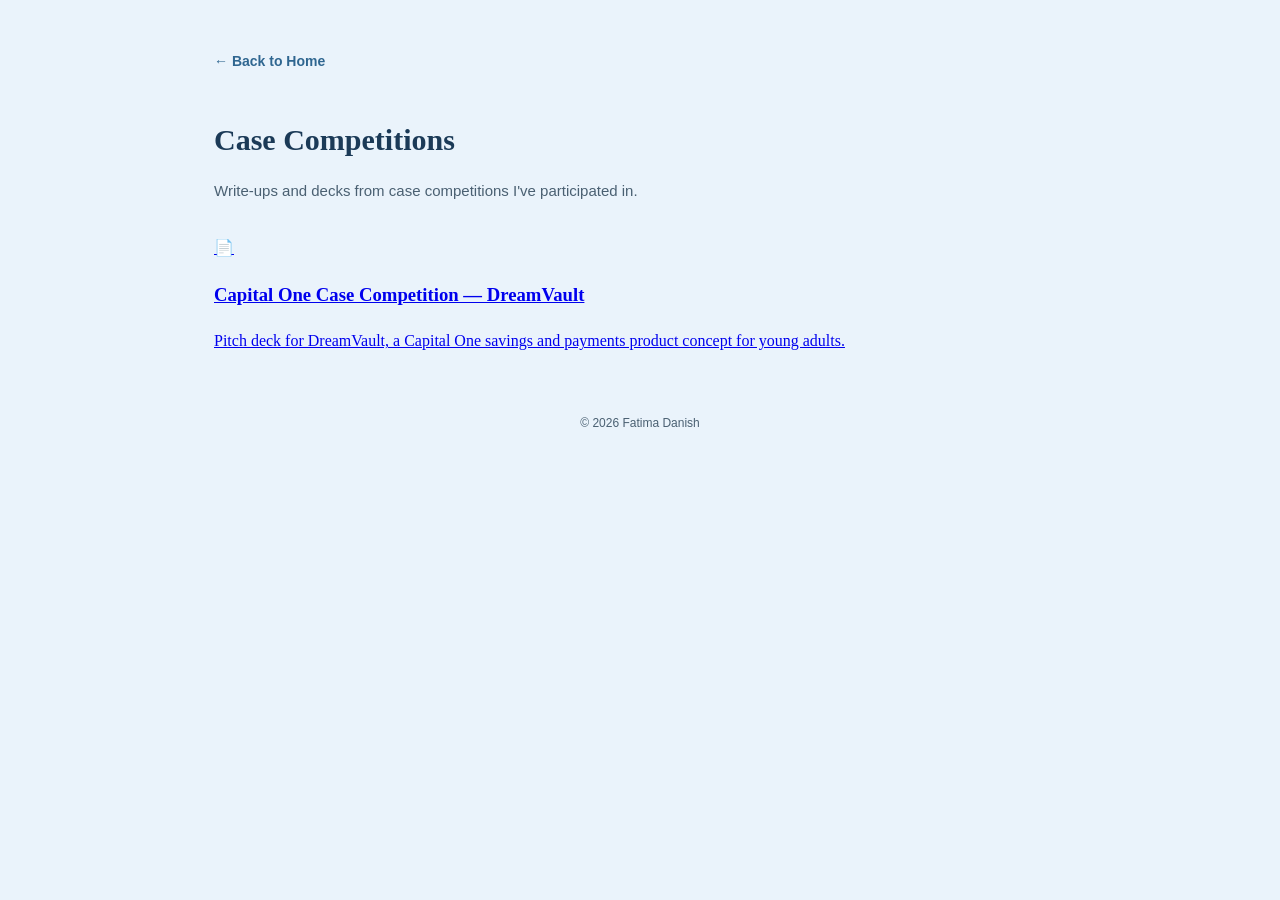
==== case-competitions.html @ 855d2761 "Add files via upload" ====
<!DOCTYPE html>
<html lang="en">
<head>
<meta charset="UTF-8">
<meta name="viewport" content="width=device-width, initial-scale=1.0">
<title>Case Competitions | Fatima Danish</title>
<link rel="stylesheet" href="style.css">
</head>
<body>
<div class="wrap">
  <a class="nav-back" href="index.html">&larr; Back to Home</a>
  <h1 class="page-title">Case Competitions</h1>
  <p class="page-intro">Write-ups and decks from case competitions I've participated in.</p>

  <a class="file-card" href="assets/Capital_One_Case_Comp_Pitch.pdf" target="_blank" rel="noopener">
    <span class="file-icon">📄</span>
    <div class="file-info">
      <h3>Capital One Case Competition &mdash; DreamVault</h3>
      <p>Pitch deck for DreamVault, a Capital One savings and payments product concept for young adults.</p>
    </div>
  </a>

  <footer>&copy; 2026 Fatima Danish</footer>
</div>
</body>
</html>
---- style.css ----
:root {
  --bg: #eaf3fb;
  --bg-card: #ffffff;
  --accent: #2f6690;
  --accent-dark: #1b3a57;
  --accent-light: #d3e6f5;
  --text: #1c2b36;
  --text-soft: #4a6072;
  --border: #c7ddef;
}

* { box-sizing: border-box; }

body {
  margin: 0;
  font-family: 'Georgia', 'Times New Roman', serif;
  background: var(--bg);
  color: var(--text);
  line-height: 1.6;
}

.wrap {
  max-width: 900px;
  margin: 0 auto;
  padding: 48px 24px 80px;
}

.nav-back {
  display: inline-block;
  margin-bottom: 24px;
  color: var(--accent);
  text-decoration: none;
  font-family: Arial, sans-serif;
  font-size: 14px;
  font-weight: 600;
}
.nav-back:hover { text-decoration: underline; }

.header {
  display: flex;
  align-items: center;
  gap: 28px;
  background: var(--bg-card);
  border: 1px solid var(--border);
  border-radius: 16px;
  padding: 32px;
  margin-bottom: 40px;
  box-shadow: 0 2px 10px rgba(47, 102, 144, 0.08);
}

.headshot {
  flex-shrink: 0;
  width: 130px;
  height: 130px;
  border-radius: 50%;
  background: var(--accent-light);
  border: 3px solid var(--accent);
  display: flex;
  align-items: center;
  justify-content: center;
  overflow: hidden;
  font-family: Arial, sans-serif;
  color: var(--accent-dark);
  font-size: 13px;
  text-align: center;
  padding: 6px;
}

.headshot img {
  width: 100%;
  height: 100%;
  object-fit: cover;
}

.about h1 {
  margin: 0 0 4px;
  font-size: 28px;
  color: var(--accent-dark);
}

.about .subtitle {
  font-family: Arial, sans-serif;
  font-size: 14px;
  color: var(--accent);
  font-weight: 600;
  letter-spacing: 0.03em;
  text-transform: uppercase;
  margin-bottom: 14px;
}

.about p {
  margin: 0;
  font-size: 15.5px;
  color: var(--text-soft);
}

.about a {
  color: var(--accent);
  font-weight: 600;
}

.section-title {
  font-family: Arial, sans-serif;
  font-size: 13px;
  font-weight: 700;
  letter-spacing: 0.08em;
  text-transform: uppercase;
  color: var(--accent);
  margin: 0 0 18px;
}

.folder-grid {
  display: grid;
  grid-template-columns: repeat(2, 1fr);
  gap: 20px;
}

.folder-card {
  display: block;
  text-decoration: none;
  background: var(--bg-card);
  border: 1px solid var(--border);
  border-radius: 14px;
  padding: 28px 24px;
  transition: transform 0.15s ease, box-shadow 0.15s ease, border-color 0.15s ease;
}

.folder-card:hover {
  transform: translateY(-3px);
  box-shadow: 0 8px 20px rgba(47, 102, 144, 0.15);
  border-color: var(--accent);
}

.folder-icon {
  font-size: 26px;
  margin-bottom: 12px;
  display: block;
}

.folder-card h2 {
  margin: 0 0 6px;
  font-size: 18px;
  color: var(--accent-dark);
}

.folder-card p {
  margin: 0;
  font-family: Arial, sans-serif;
  font-size: 13px;
  color: var(--text-soft);
}

.page-title {
  color: var(--accent-dark);
  font-size: 30px;
  margin-bottom: 8px;
}

.page-intro {
  color: var(--text-soft);
  font-size: 15px;
  margin-bottom: 32px;
  font-family: Arial, sans-serif;
}

.placeholder-box {
  background: var(--bg-card);
  border: 2px dashed var(--border);
  border-radius: 14px;
  padding: 40px 24px;
  text-align: center;
  color: var(--text-soft);
  font-family: Arial, sans-serif;
  font-size: 14px;
}

.placeholder-box strong {
  display: block;
  color: var(--accent);
  font-size: 15px;
  margin-bottom: 6px;
}

footer {
  margin-top: 60px;
  text-align: center;
  font-family: Arial, sans-serif;
  font-size: 12px;
  color: var(--text-soft);
}

@media (max-width: 600px) {
  .header { flex-direction: column; text-align: center; }
  .folder-grid { grid-template-columns: 1fr; }
}
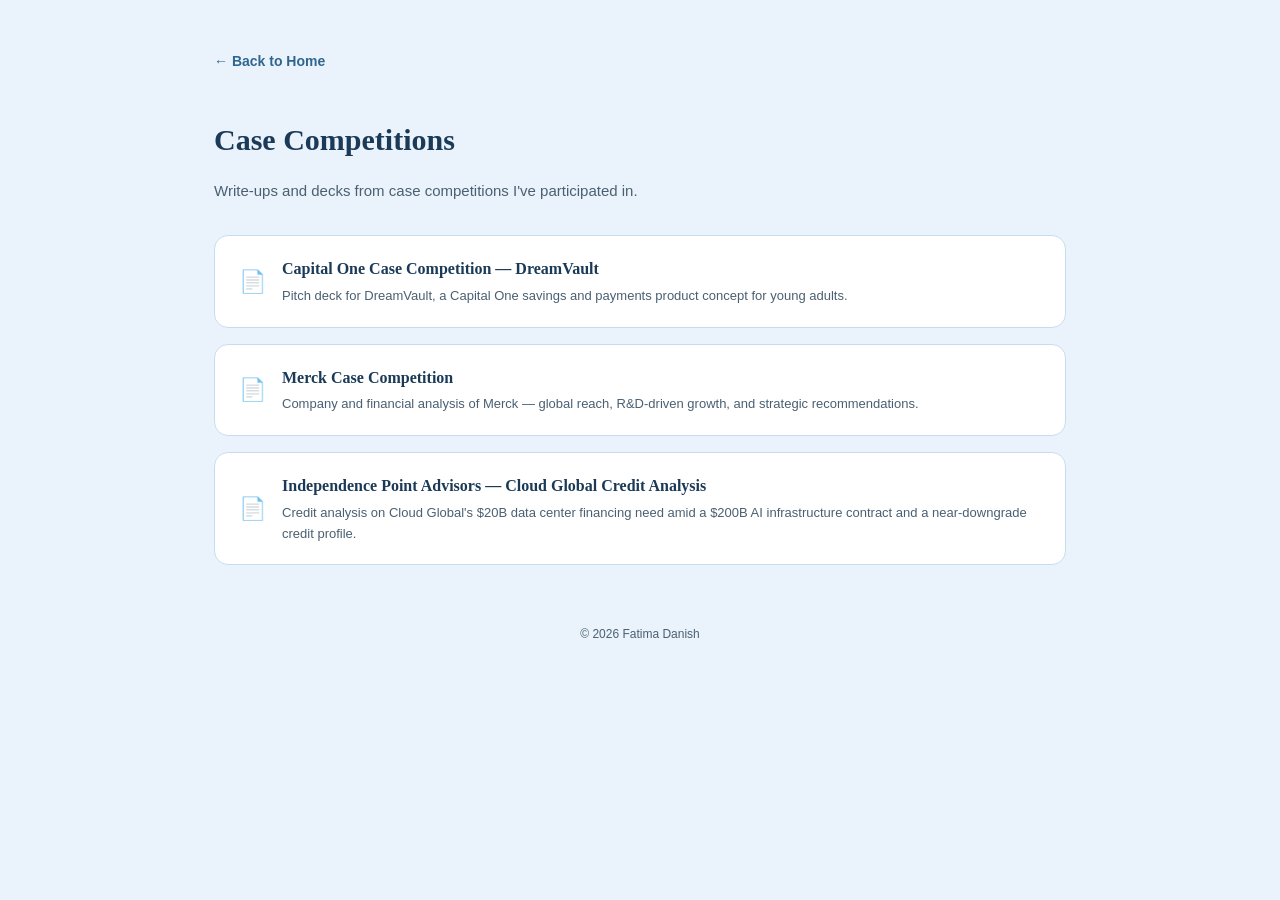
==== commit 6710f48b: "Rename case-competitions (1).html to case-competitions.html" ====
--- a/case-competitions.html
+++ b/case-competitions.html
@@ -20,6 +20,22 @@
     </div>
   </a>
 
+  <a class="file-card" href="assets/Merck_Case_Competition.pdf" target="_blank" rel="noopener">
+    <span class="file-icon">📄</span>
+    <div class="file-info">
+      <h3>Merck Case Competition</h3>
+      <p>Company and financial analysis of Merck &mdash; global reach, R&amp;D-driven growth, and strategic recommendations.</p>
+    </div>
+  </a>
+
+  <a class="file-card" href="assets/IPA_Cloud_Global_Case_Competition.pdf" target="_blank" rel="noopener">
+    <span class="file-icon">📄</span>
+    <div class="file-info">
+      <h3>Independence Point Advisors &mdash; Cloud Global Credit Analysis</h3>
+      <p>Credit analysis on Cloud Global's $20B data center financing need amid a $200B AI infrastructure contract and a near-downgrade credit profile.</p>
+    </div>
+  </a>
+
   <footer>&copy; 2026 Fatima Danish</footer>
 </div>
 </body>
--- a/style.css
+++ b/style.css
@@ -181,6 +181,42 @@
   margin-bottom: 6px;
 }
 
+.file-card {
+  display: flex;
+  align-items: center;
+  gap: 16px;
+  background: var(--bg-card);
+  border: 1px solid var(--border);
+  border-radius: 14px;
+  padding: 20px 24px;
+  text-decoration: none;
+  margin-bottom: 16px;
+  transition: box-shadow 0.15s ease, border-color 0.15s ease;
+}
+
+.file-card:hover {
+  box-shadow: 0 8px 20px rgba(47, 102, 144, 0.15);
+  border-color: var(--accent);
+}
+
+.file-icon {
+  font-size: 22px;
+  flex-shrink: 0;
+}
+
+.file-info h3 {
+  margin: 0 0 4px;
+  font-size: 16px;
+  color: var(--accent-dark);
+}
+
+.file-info p {
+  margin: 0;
+  font-family: Arial, sans-serif;
+  font-size: 13px;
+  color: var(--text-soft);
+}
+
 footer {
   margin-top: 60px;
   text-align: center;
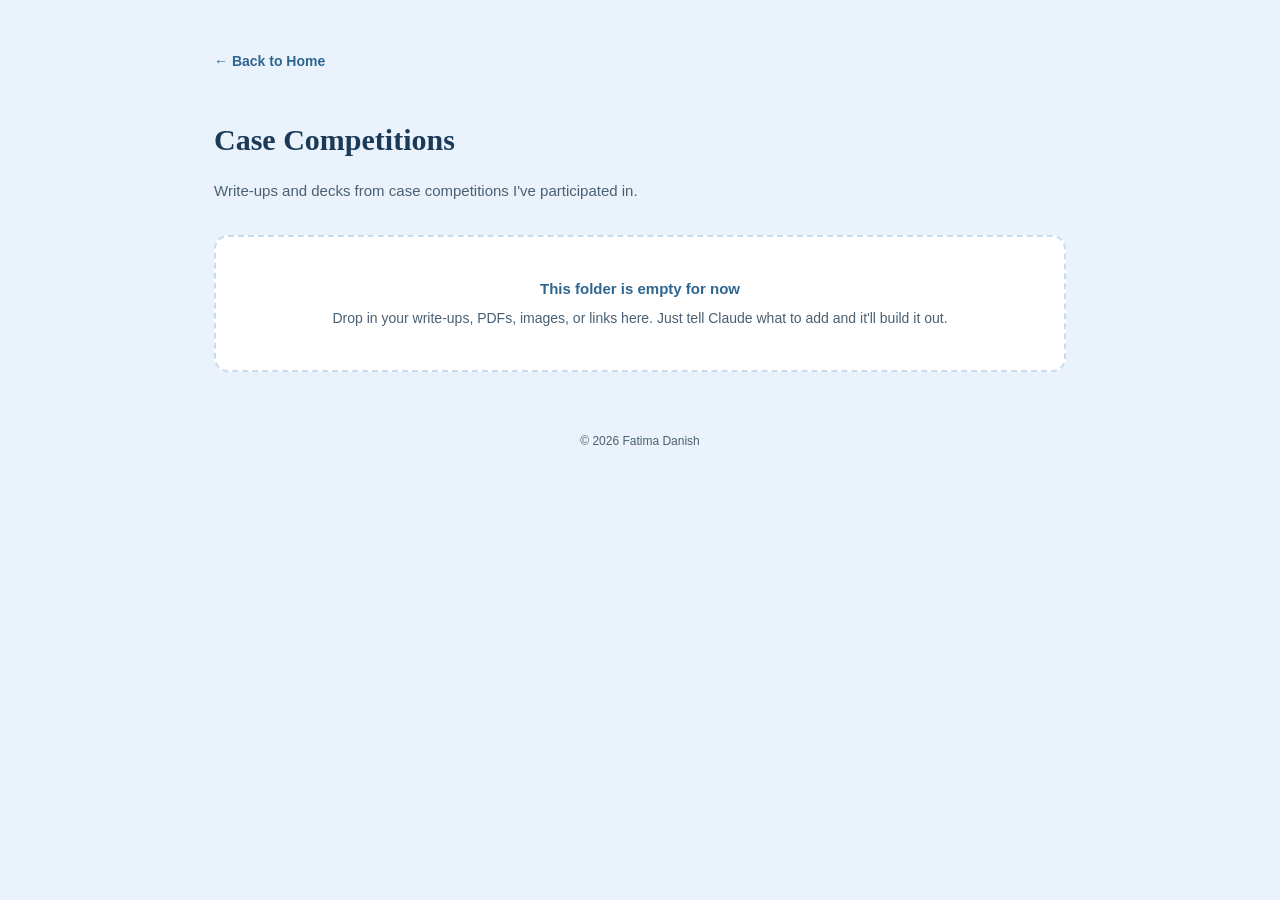
==== commit 99769cf6: "Remove case competition PDFs and reset page to empty state Co-Authored-By: Claude Sonnet 5 <noreply@" ====
--- a/case-competitions.html
+++ b/case-competitions.html
@@ -12,29 +12,10 @@
   <h1 class="page-title">Case Competitions</h1>
   <p class="page-intro">Write-ups and decks from case competitions I've participated in.</p>
 
-  <a class="file-card" href="assets/Capital_One_Case_Comp_Pitch.pdf" target="_blank" rel="noopener">
-    <span class="file-icon">📄</span>
-    <div class="file-info">
-      <h3>Capital One Case Competition &mdash; DreamVault</h3>
-      <p>Pitch deck for DreamVault, a Capital One savings and payments product concept for young adults.</p>
-    </div>
-  </a>
-
-  <a class="file-card" href="assets/Merck_Case_Competition.pdf" target="_blank" rel="noopener">
-    <span class="file-icon">📄</span>
-    <div class="file-info">
-      <h3>Merck Case Competition</h3>
-      <p>Company and financial analysis of Merck &mdash; global reach, R&amp;D-driven growth, and strategic recommendations.</p>
-    </div>
-  </a>
-
-  <a class="file-card" href="assets/IPA_Cloud_Global_Case_Competition.pdf" target="_blank" rel="noopener">
-    <span class="file-icon">📄</span>
-    <div class="file-info">
-      <h3>Independence Point Advisors &mdash; Cloud Global Credit Analysis</h3>
-      <p>Credit analysis on Cloud Global's $20B data center financing need amid a $200B AI infrastructure contract and a near-downgrade credit profile.</p>
-    </div>
-  </a>
+  <div class="placeholder-box">
+    <strong>This folder is empty for now</strong>
+    Drop in your write-ups, PDFs, images, or links here. Just tell Claude what to add and it'll build it out.
+  </div>
 
   <footer>&copy; 2026 Fatima Danish</footer>
 </div>
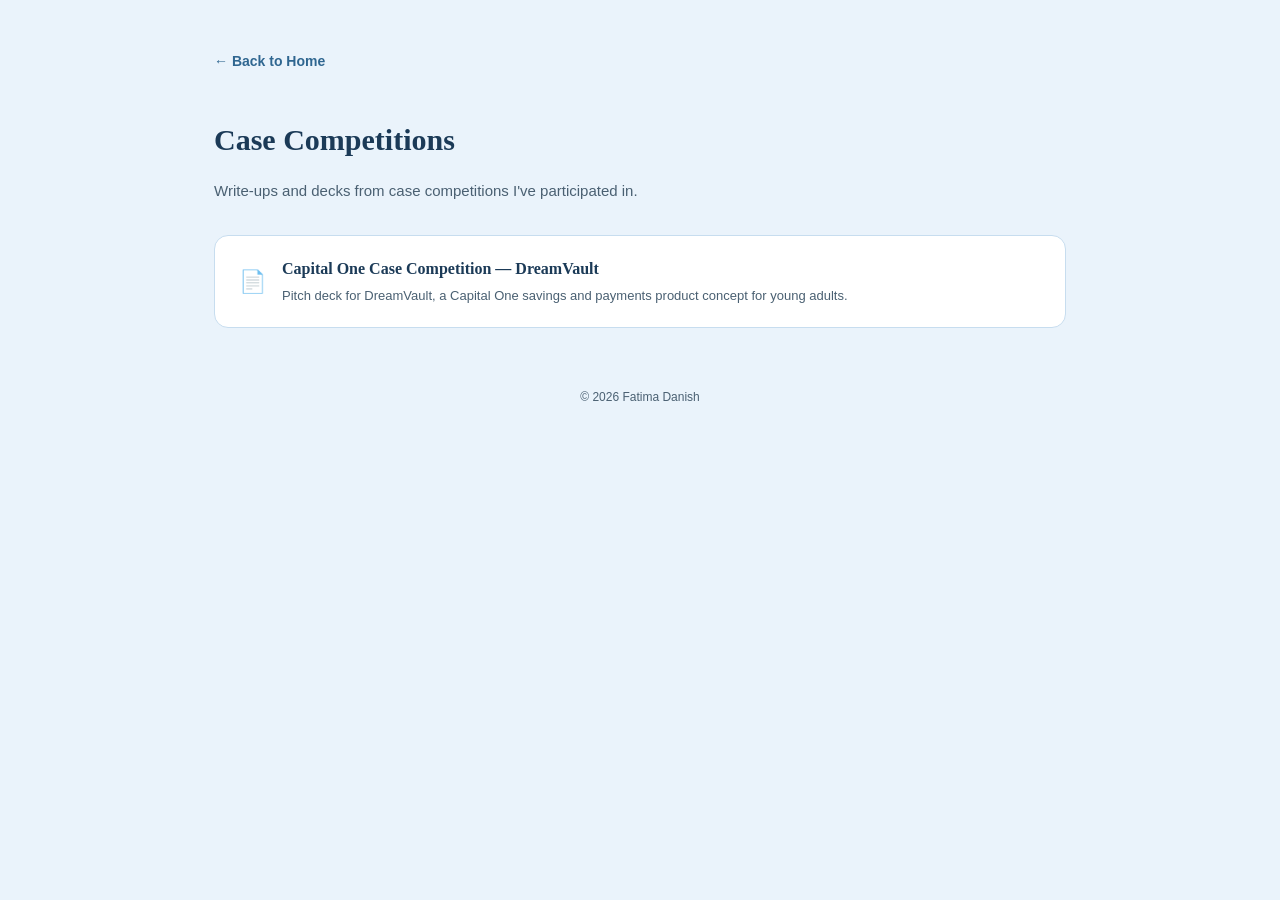
==== commit 1dce9f4c: "Re-add Capital One x Dream Vault card to Case Competitions Co-Authored-By: Claude Sonnet 5 <noreply@" ====
--- a/case-competitions.html
+++ b/case-competitions.html
@@ -12,10 +12,13 @@
   <h1 class="page-title">Case Competitions</h1>
   <p class="page-intro">Write-ups and decks from case competitions I've participated in.</p>
 
-  <div class="placeholder-box">
-    <strong>This folder is empty for now</strong>
-    Drop in your write-ups, PDFs, images, or links here. Just tell Claude what to add and it'll build it out.
-  </div>
+  <a class="file-card" href="assets/Capital%20One%20x%20Dream%20Vault.pdf" target="_blank" rel="noopener">
+    <span class="file-icon">📄</span>
+    <div class="file-info">
+      <h3>Capital One Case Competition &mdash; DreamVault</h3>
+      <p>Pitch deck for DreamVault, a Capital One savings and payments product concept for young adults.</p>
+    </div>
+  </a>
 
   <footer>&copy; 2026 Fatima Danish</footer>
 </div>
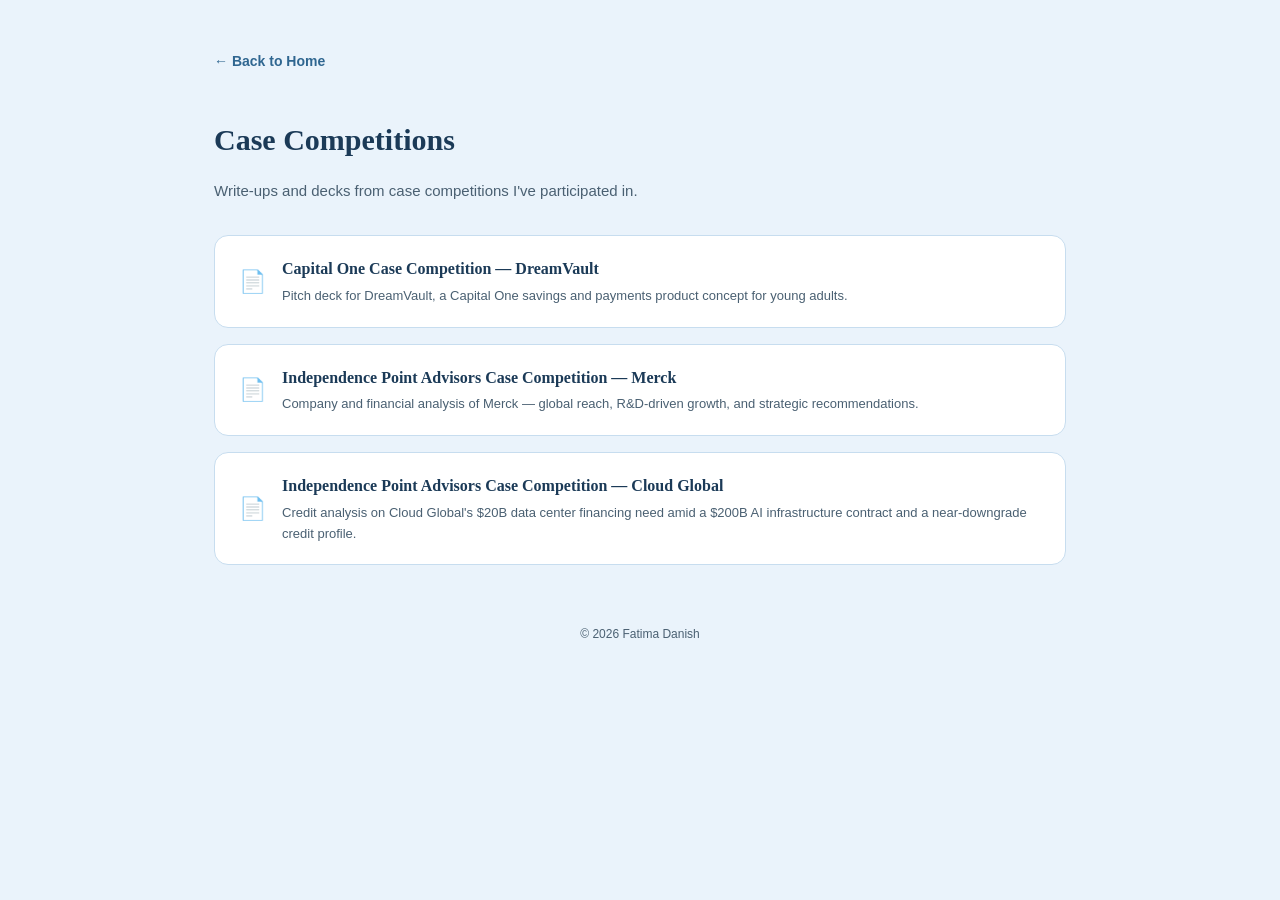
==== commit 0f53f042: "Add Merck and Cloud Global IPA case comp cards Co-Authored-By: Claude Sonnet 5 <noreply@anthropic.co" ====
--- a/case-competitions.html
+++ b/case-competitions.html
@@ -20,6 +20,22 @@
     </div>
   </a>
 
+  <a class="file-card" href="assets/Independence%20Point%20Advisors%20x%20Merck.pdf" target="_blank" rel="noopener">
+    <span class="file-icon">📄</span>
+    <div class="file-info">
+      <h3>Independence Point Advisors Case Competition &mdash; Merck</h3>
+      <p>Company and financial analysis of Merck &mdash; global reach, R&amp;D-driven growth, and strategic recommendations.</p>
+    </div>
+  </a>
+
+  <a class="file-card" href="assets/Independence%20Point%20Advisors%20x%20Cloud%20Global.pdf" target="_blank" rel="noopener">
+    <span class="file-icon">📄</span>
+    <div class="file-info">
+      <h3>Independence Point Advisors Case Competition &mdash; Cloud Global</h3>
+      <p>Credit analysis on Cloud Global's $20B data center financing need amid a $200B AI infrastructure contract and a near-downgrade credit profile.</p>
+    </div>
+  </a>
+
   <footer>&copy; 2026 Fatima Danish</footer>
 </div>
 </body>
